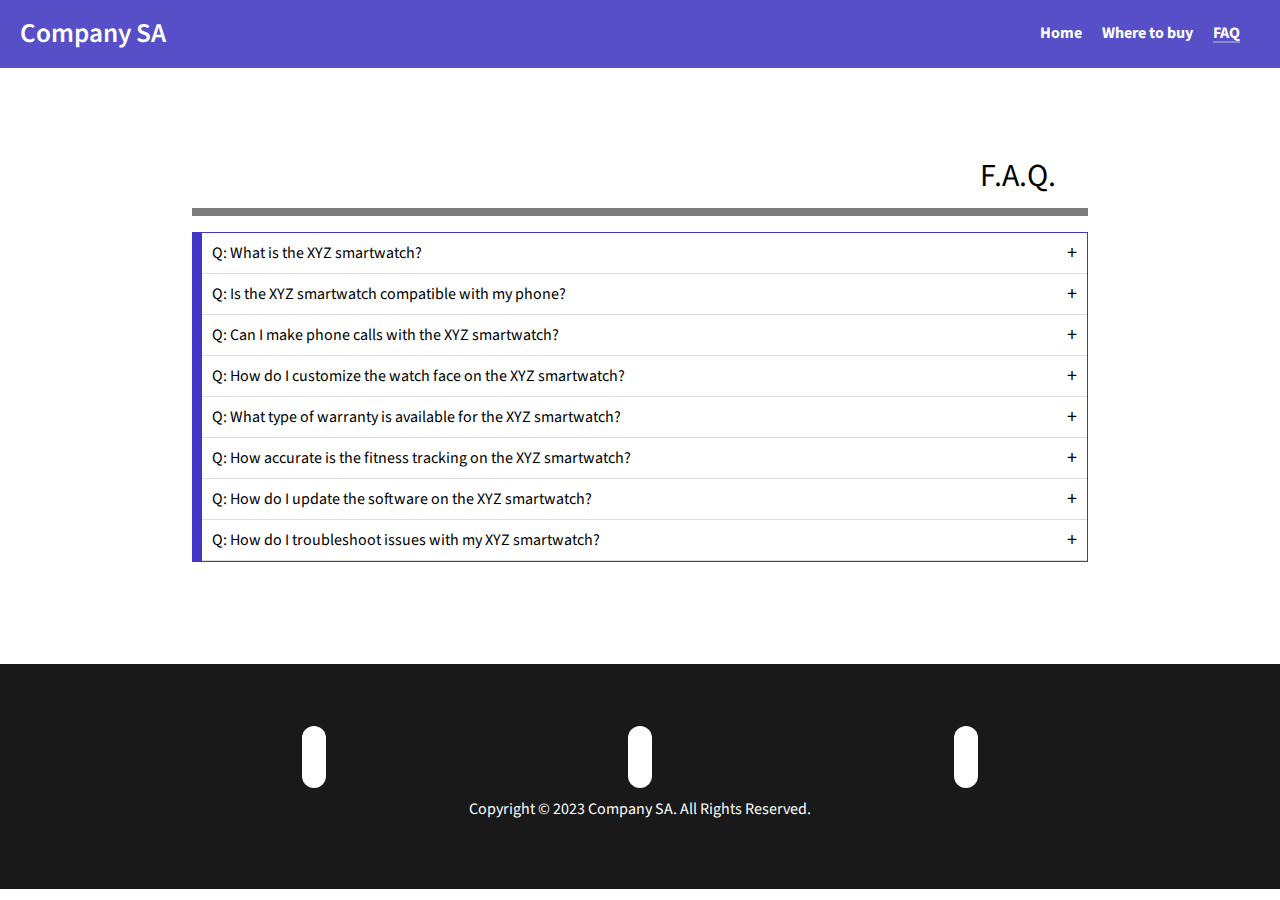
==== pages/faq.html @ 5913a971 "first commit" ====
<!DOCTYPE html>
<html lang="en">

<head>
  <meta charset="UTF-8">
  <meta name="viewport" content="width=device-width, initial-scale=1.0">
  <title>XYZ Smartwatch FAQ | Frequently Asked Questions about XYZ Smartwatch</title>
  <meta name="description" content="Find answers to your questions about XYZ Smartwatch with our comprehensive FAQ page. Learn about features, compatibility, and troubleshooting tips for your smartwatch.">
  <meta name="keywords" content="smartwatch, XYZ smartwatch, FAQ, frequently asked questions, features, compatibility, troubleshooting">

  <!-- CSS -->
  <link rel="stylesheet" href="../css/style.css">
  <!-- Font -->
  <link rel="preconnect" href="https://fonts.googleapis.com">
  <link rel="preconnect" href="https://fonts.gstatic.com" crossorigin>
  <link
    href="https://fonts.googleapis.com/css2?family=Source+Sans+Pro:ital,wght@0,200;0,300;0,400;0,600;0,700;0,900;1,200;1,300;1,400;1,600;1,700;1,900&display=swap"
    rel="stylesheet">
  <!-- Icons -->
  <link rel="stylesheet" href="https://unicons.iconscout.com/release/v4.0.0/css/line.css">


</head>

<body>
  <header class="header">
    <div class="logo">
      <h1><a href="../index.html"><i class="uil uil-watch-alt"></i> Company SA</a></h1>
    </div>
    <nav class="navbar mobile_hidden">
      <ul>
        <li><a href="../index.html">Home</a></li>
        <li><a href="../pages/wheretobuy.html">Where to buy</a></li>
        <li  class="active_page" ><a href="../pages/faq.html">FAQ</a></li>
      </ul>
    </nav>
    <li class="burguer">
      <button><i class="burguer_icon uil uil-bars"></i></button>
    </li>
  </header>
  <i class="uil uil-question-circle background_detail"></i>

  <main class="faq">
    <div>
      <h1 class="faq_content_title">
        F.A.Q.
      </h1>
      <div class="border"></div>
    </div>

    <div class="accordion">
      <div class="accordion-item">
        <div class="accordion-header">
          <h3 class="accordion-title">Q: What is the XYZ smartwatch? </h3>
          <div class="accordion-icon">+</div>
        </div>
        <div class="accordion-content">
          <p>A: The XYZ smartwatch is a wearable device that can be connected to a smartphone or other mobile device to
            provide a variety of features and functionality.

          </p>
        </div>
      </div>
      <div class="accordion-item">
        <div class="accordion-header">
          <h3 class="accordion-title">Q: Is the XYZ smartwatch compatible with my phone?</h3>
          <div class="accordion-icon">+</div>
        </div>
        <div class="accordion-content">
          <p>A: The XYZ smartwatch is designed to work with both iOS and Android smartphones, but it's important to
            check the compatibility of your specific model before purchasing.
          </p>
        </div>
      </div>
      <div class="accordion-item">
        <div class="accordion-header">
          <h3 class="accordion-title">Q: Can I make phone calls with the XYZ smartwatch?
          </h3>
          <div class="accordion-icon">+</div>
        </div>
        <div class="accordion-content">
          <p>A: Some models of the XYZ smartwatch allow you to make and receive phone calls directly from the watch,
            while others only display notifications and require you to use your phone to make calls.</p>
        </div>
      </div>
      <div class="accordion-item">
        <div class="accordion-header">
          <h3 class="accordion-title">Q: How do I customize the watch face on the XYZ smartwatch?
          </h3>
          <div class="accordion-icon">+</div>
        </div>
        <div class="accordion-content">
          <p>A: The process for customizing the watch face on the XYZ smartwatch varies depending on the model, but it
            typically involves selecting a pre-designed watch face from the companion app or creating your own using a
            watch face editor.</p>
        </div>
      </div>
      <div class="accordion-item">
        <div class="accordion-header">
          <h3 class="accordion-title">Q: What type of warranty is available for the XYZ smartwatch?
          </h3>
          <div class="accordion-icon">+</div>
        </div>
        <div class="accordion-content">
          <p>A: The warranty for the XYZ smartwatch varies depending on the manufacturer and retailer, but most models
            come with a limited warranty that covers defects in materials and workmanship for a specified period of
            time.
          </p>
        </div>
      </div>
      <div class="accordion-item">
        <div class="accordion-header">
          <h3 class="accordion-title">Q: How accurate is the fitness tracking on the XYZ smartwatch?
          </h3>
          <div class="accordion-icon">+</div>
        </div>
        <div class="accordion-content">
          <p>
            A: The accuracy of the fitness tracking features on the XYZ smartwatch can vary depending on the model and
            how the device is worn. However, most models use advanced sensors and algorithms to track steps, distance,
            calories burned, and other metrics with a high degree of accuracy.</p>
        </div>
      </div>
      <div class="accordion-item">
        <div class="accordion-header">
          <h3 class="accordion-title">Q: How do I update the software on the XYZ smartwatch?
          </h3>
          <div class="accordion-icon">+</div>
        </div>
        <div class="accordion-content">
          <p>A: The process for updating the software on the XYZ smartwatch can vary depending on the model, but it
            typically involves downloading the latest software update from the companion app and syncing it to the watch
            via Bluetooth.</p>
        </div>
      </div>
      <div class="accordion-item">
        <div class="accordion-header">
          <h3 class="accordion-title">Q: How do I troubleshoot issues with my XYZ smartwatch?
          </h3>
          <div class="accordion-icon">+</div>
        </div>
        <div class="accordion-content">
          <p>A: If you experience any issues with your XYZ smartwatch, the first step is to consult the user manual or
            the manufacturer's website for troubleshooting tips. If the issue persists, you may need to contact customer
            support or seek help from a qualified technician.</p>
        </div>
      </div>
    </div>

  </main>

  <footer>
    <div class="footer_content">
        <div class="footer_links">
            <a href="https://twitter.com">
                <i class="uil uil-twitter"></i>
            </a>
            <a href="https://www.facebook.com">
                <i class="uil uil-facebook-f"></i>
            </a>
            <a href="https://www.apple.com/">
                <i class="uil uil-external-link-alt"></i>
            </a>
        </div>
        <p> Copyright © 2023 Company SA. All Rights Reserved.



        </p>
    </div>
</footer>

  <script src="../app/app.js"></script>
</body>



</html>
---- css/style.css ----
*,
*::before,
*::after {
  box-sizing: border-box; }

* {
  margin: 0;
  padding: 0;
  border: 0;
  font-size: 100%;
  font: inherit;
  vertical-align: baseline; }

body {
  line-height: 1; }

ol,
ul {
  list-style: none; }

a {
  text-decoration: none;
  color: inherit; }

button,
input,
optgroup,
select,
textarea {
  margin: 0;
  font: inherit;
  color: inherit;
  padding: 0;
  border: none;
  outline: none;
  background-color: transparent; }

input[type="search"]::-webkit-search-cancel-button,
input[type="search"]::-webkit-search-decoration {
  -webkit-appearance: none; }

table {
  border-collapse: collapse;
  border-spacing: 0; }

body {
  animation: transitionIn 1s;
  font-family: 'Source Sans Pro', sans-serif; }

@keyframes transitionIn {
  from {
    opacity: 0; }
  to {
    opacity: 1; } }

.active_page {
  border-bottom: 2px solid #8e8aca; }

p {
  line-height: 1.5; }

/* Link styles */
a {
  text-decoration: none; }
  a:hover {
    text-decoration: none; }

a:visited {
  color: #6c757d; }

/* Form styles */
input,
label {
  display: block; }

label {
  margin-bottom: 10px; }

input[type="text"],
input[type="email"],
input[type="password"],
textarea {
  border: 1px solid #ccc;
  padding: 5px 10px;
  margin-bottom: 10px;
  width: 100%;
  font-size: 16px; }

button {
  cursor: pointer; }

.button {
  padding: 1rem;
  color: #ffff;
  padding-left: 3rem;
  padding-right: 3rem;
  border-radius: 50px;
  cursor: pointer;
  background-color: #fb4d4d; }

/* Utility classes */
.text-center {
  text-align: center; }

.mt-10 {
  margin-top: 10px; }

@media (max-width: 767px) {
  .hide-mobile {
    display: none; } }

.custom-shape-divider-bottom-1677745167 {
  position: absolute;
  bottom: 0;
  left: 0;
  width: 100%;
  overflow: hidden;
  line-height: 0; }

.custom-shape-divider-bottom-1677745167 svg {
  position: relative;
  display: block;
  width: calc(163% + 1.3px);
  height: 500px;
  z-index: 0; }

.custom-shape-divider-bottom-1677745167 .shape-fill {
  fill: #FFFFFF; }

@media only screen and (max-width: 576px) {
  /* CSS rules for mobile devices */
  .custom-shape-divider-bottom-1677745167 svg {
    height: 290px; } }

/* Style the header */
header {
  display: flex;
  align-items: center;
  justify-content: space-between;
  padding: 20px;
  background-color: #f8f8f8;
  border-bottom: 1px solid #ddd; }

.header {
  transition: all 0.5s;
  position: fixed;
  background-color: #574fc7;
  grid-area: header;
  border-bottom: 1px solid #574fc7;
  position: fixed;
  top: 0;
  left: 0;
  margin-bottom: 10px;
  z-index: 1000;
  width: 100%; }
  .header nav a {
    color: #ffff; }

.logo h1 a {
  color: #ffff;
  font-size: 1.7rem;
  font-weight: 600; }
  .logo h1 a:hover {
    text-decoration: none; }

.burguer {
  display: none;
  color: #ffff; }

@media only screen and (max-width: 576px) {
  /* CSS rules for mobile devices */
  .header {
    display: flex;
    flex-direction: column;
    align-items: flex-start; }
  .navbar {
    transition: all 1s;
    width: 100%; }
    .navbar ul {
      display: flex;
      flex-direction: column; }
      .navbar ul li {
        margin-top: 2rem; }
  .mobile_hidden {
    display: none; }
  .burguer {
    display: block;
    position: fixed;
    top: 0rem;
    left: 80%; }
    .burguer button {
      background-color: #33333300;
      padding: 1rem; }
      .burguer button i {
        font-size: 2rem; } }

.logo {
  flex: 1; }

.logo img {
  max-width: 100%;
  height: auto; }

.navbar ul {
  display: flex;
  list-style: none; }

.navbar li {
  margin-right: 20px; }

.navbar a {
  color: #333;
  font-weight: bold; }

footer {
  grid-area: footer;
  height: 25vh;
  background-color: #191919;
  display: flex;
  flex-direction: column;
  justify-content: space-around; }
  footer p {
    margin: 1.5rem;
    text-align: center;
    color: #ffff; }

.footer_links {
  margin-top: 1rem;
  display: flex;
  flex-direction: row;
  justify-content: space-evenly; }
  .footer_links a {
    font-style: none;
    padding: 0px;
    margin: 0px;
    text-decoration: none;
    color: inherit; }
  .footer_links i {
    font-size: 2rem;
    background-color: #ffff;
    border-radius: 50px;
    padding: .5rem .75rem; }

@media only screen and (min-width: 1366px) {
  .footer_content {
    width: 30rem;
    display: block;
    margin: 0 auto;
    margin-top: 1rem; } }

@media only screen and (min-width: 793px) {
  .footer_links {
    margin-top: 2rem; } }

.body_index {
  overflow-x: hidden;
  display: grid;
  grid-template-areas: "header" "main" "footer";
  grid-template-rows: auto 1fr auto;
  grid-template-columns: 1fr;
  min-height: 100vh; }

.main_index {
  grid-area: main; }

.top {
  min-height: 100vh;
  background-color: #574fc7;
  transition: all 0.5s; }

.top_intro-colorbuttons {
  display: flex;
  flex-direction: row; }
  .top_intro-colorbuttons button {
    width: 1rem;
    height: 1rem;
    margin: .1rem;
    border-radius: 50%;
    flex-shrink: 0;
    position: relative;
    border: solid 2px #747474;
    background-color: #eee;
    padding: 0.7rem;
    box-sizing: content-box;
    display: inline-block;
    cursor: pointer; }
  .top_intro-colorbuttons #black {
    background-color: #1c1c1c; }
  .top_intro-colorbuttons #blue {
    background-color: #000096; }
  .top_intro-colorbuttons #red {
    background-color: #c20000; }

.top_intro {
  position: relative;
  display: grid;
  grid-template-columns: repeat(2, 1fr);
  grid-template-rows: 1fr;
  z-index: 111; }

.top_intro-title {
  color: #ffff;
  grid-area: 1 / 1 / 2 / 2;
  display: flex;
  flex-direction: column;
  justify-content: center;
  position: relative;
  left: 2rem;
  margin-left: 5%; }
  .top_intro-title h1 {
    font-size: 4rem;
    font-weight: 900; }

.top_intro-imgs {
  display: flex;
  flex-direction: column;
  height: 40rem;
  overflow: hidden;
  transition: all .5s; }
  .top_intro-imgs img {
    transition: all .5s;
    grid-area: 1 / 1 / 2 / 2;
    width: 20rem;
    transform: rotate(10deg); }

.imagen_topintro:nth-child(2) {
  opacity: 0;
  width: 35rem; }

.imagen_topintro:nth-child(3) {
  opacity: 0;
  width: 36rem; }

.top_intro_buttons {
  margin-top: 2rem; }
  .top_intro_buttons .button {
    padding: 1rem;
    padding-left: 2rem;
    padding-right: 2rem;
    border-radius: 50px;
    color: #ffff;
    background-color: #fb4d4d; }
    .top_intro_buttons .button:last-child {
      background-color: #33333300;
      margin-left: .5rem;
      border: 2px solid #ffff; }

.middle {
  padding-bottom: 10%; }

.middle_intro {
  display: grid;
  grid-template-columns: 0.8fr 1fr;
  grid-template-rows: 1fr; }

.middle_img {
  margin-left: 10%; }
  .middle_img img {
    filter: drop-shadow(2px 2px 2px #282828); }

.middle_text {
  margin-top: 15%; }
  .middle_text h3 {
    color: #333;
    font-size: 5rem;
    margin-bottom: 1rem; }
    .middle_text h3 span {
      font-weight: 800; }
  .middle_text p {
    color: #333;
    font-size: 2rem;
    font-weight: 100; }
  .middle_text a {
    display: block;
    margin-top: 1.5rem;
    width: 23rem;
    text-align: center;
    color: #ffff; }
  .middle_text ul,
  .middle_text i {
    font-weight: 100; }

.bottom_content {
  padding: 10%; }
  .bottom_content p {
    font-size: .5rem;
    color: #ffff;
    text-align: center;
    font-weight: 100; }

.bottom_text {
  margin-bottom: 10%; }
  .bottom_text h5 {
    text-align: center;
    color: #ffff;
    font-size: 3rem;
    margin-bottom: 1rem;
    font-weight: 600; }
  .bottom_text p {
    font-size: 1rem;
    font-weight: 100;
    color: #ffff;
    text-align: center; }

.iframe-container {
  position: relative;
  width: 100%;
  padding-bottom: 56.25%;
  height: 0; }

.iframe-container iframe {
  position: absolute;
  top: 0;
  left: 0;
  width: 100%;
  height: 100%;
  border-radius: 25px; }

@media only screen and (min-width: 769px) and (max-width: 1367px) {
  /* CSS rules for large desktops */
  .middle_img {
    margin-left: 4%; }
  .middle_text h3 {
    font-size: 4.6rem; } }

@media only screen and (min-width: 1300px) {
  .top {
    position: relative;
    top: 2rem; }
  .top_intro {
    column-gap: 13rem;
    position: relative; }
  .top_intro-title {
    display: flex;
    position: relative;
    bottom: 3.5rem;
    left: 3rem;
    margin-left: 15%; }
    .top_intro-title h1 {
      margin-bottom: 1%; }
    .top_intro-title p {
      text-align: left; }
  .top_intro-imgs img {
    margin-top: 5%;
    width: 30rem;
    filter: drop-shadow(2px 2px 2px #282828); }
  .top_intro_h1-buttons {
    margin-top: 1rem; }
    .top_intro_h1-buttons button:last-child {
      margin-left: 1rem; } }

@media only screen and (max-width: 768px) {
  .top {
    min-height: 80vh;
    height: 80vh; }
  .top_intro-title {
    margin: 5%;
    top: 5rem;
    left: 0rem; }
  /* CSS rules for mobile devices */
  .top_intro {
    display: flex;
    flex-wrap: wrap;
    justify-content: center; }
  .top_intro-imgs {
    margin-top: 5.5rem;
    width: 21rem;
    height: 24rem; }
  .imagen_topintro:nth-child(2) {
    opacity: 0;
    width: 23.5rem;
    position: relative;
    right: 1.3rem; }
  .imagen_topintro:nth-child(3) {
    opacity: 0;
    width: 23rem;
    position: relative;
    right: 1.3rem; }
  .middle {
    margin-top: 3rem; }
  .middle_intro {
    margin-top: 23rem;
    display: flex;
    flex-wrap: wrap; }
  .middle_img {
    margin-left: 0%; }
    .middle_img img {
      width: 100%;
      left: 0px;
      margin: 0px; }
  .middle_text {
    margin: 5%; }
    .middle_text h3 {
      font-size: 3rem;
      text-align: center; }
    .middle_text p {
      text-align: center; }
    .middle_text ul {
      display: block;
      margin: .5rem auto;
      width: 15rem; }
      .middle_text ul li {
        font-size: 1.3rem; }
    .middle_text a {
      display: block;
      margin: 0 auto;
      width: 90%;
      margin-top: 2rem; }
  .top_intro_h1-buttons {
    margin-top: 1.5rem; } }

.background_detail {
  color: #4037c71f;
  width: 30rem;
  font-size: 30rem;
  position: absolute;
  top: 0;
  left: 0;
  transform: translate(-35%, -15%);
  z-index: -1111; }

.faq {
  margin: auto;
  margin-top: 10%;
  width: 70%;
  margin-bottom: 8%; }

.faq_content_title {
  padding: 2rem;
  font-size: 2rem;
  text-align: right; }

.faq_content {
  padding: 1rem; }

.accordion {
  border: 1px solid #4037c7;
  border-left: 10px solid #4037c7; }

.accordion-header {
  display: flex;
  justify-content: space-between;
  align-items: center;
  cursor: pointer;
  padding: 10px;
  transition: all 0.3s ease;
  border-bottom: 1px solid #ddd; }

.accordion-title {
  margin: 0; }

.accordion-icon {
  font-size: 20px;
  transition: transform 0.3s ease; }

.accordion-content {
  max-height: 0;
  overflow: hidden;
  padding: 0 10px;
  transition: max-height 0.3s ease; }

.accordion-item.active .accordion-content {
  max-height: 500px;
  /* adjust as needed */
  padding: 0px 10px; }

.accordion-item.active .accordion-icon {
  transform: rotate(45deg); }

@media only screen and (max-width: 768px) {
  .faq {
    margin-top: 3rem;
    width: 90%; }
  .accordion {
    margin: 0px;
    border: 1px none #111111;
    border-left: 10px none #111111; }
  .faq_content_title {
    text-align: center;
    margin-bottom: 0rem; }
  .border {
    height: .2rem;
    width: 100%;
    background-color: #7d7d7d;
    position: relative;
    bottom: 1rem; } }

.wheretobuy_content {
  margin: auto;
  margin-top: 10%;
  width: 70%;
  padding: 10px;
  height: 20rem;
  height: 100%; }

.border {
  height: .5rem;
  width: 100%;
  background-color: #7d7d7d;
  position: relative;
  bottom: 1rem; }

.wheretobuy_content_title {
  font-size: 2rem;
  text-align: right;
  padding: 2rem; }

.wheretobuy_blocks {
  display: flex;
  flex-wrap: wrap;
  justify-content: center;
  margin-bottom: 3rem; }

.wheretobuy_block {
  display: flex;
  flex-direction: column;
  align-items: center;
  text-align: center;
  background-color: #f2f2f2;
  color: #444;
  border: 2px solid #ddd;
  border-radius: 5px;
  font-size: 16px;
  width: 10.8rem;
  border-radius: 15px;
  margin: 1rem; }
  .wheretobuy_block img {
    height: 3rem; }

.wheretobuy_block-element {
  margin: 5px; }

h2.wheretobuy_block-element {
  font-weight: 800; }

button.wheretobuy_block-element {
  white-space: nowrap;
  text-align: center;
  background-color: #f2f2f2;
  color: #444;
  border: 2px solid #ddd;
  border-radius: 5px;
  padding: 10px 30px;
  font-size: 16px; }

@media only screen and (max-width: 750px) {
  .wheretobuy_content {
    margin: 5%;
    margin-top: 3rem;
    width: 90%;
    padding: 10px;
    height: 100%; }
  .wheretobuy_content_title {
    text-align: center;
    margin-bottom: 0rem; } }
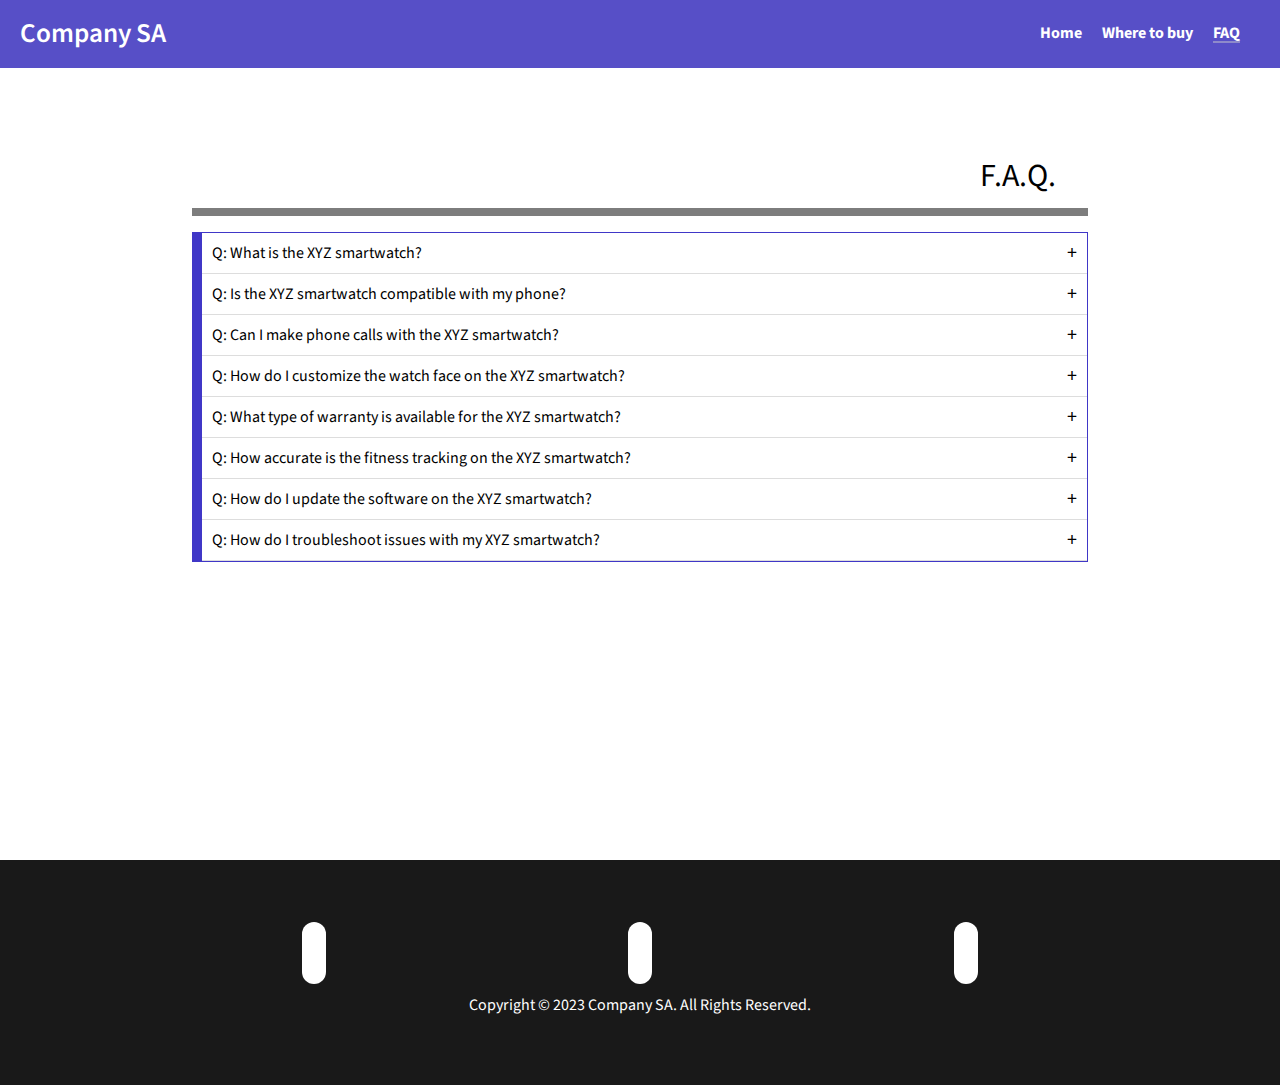
==== commit 6bdc72d2: "Updated media queries for better responsiveness on smaller devices." ====
--- a/pages/faq.html
+++ b/pages/faq.html
@@ -22,7 +22,7 @@
 
 </head>
 
-<body>
+<body class="body_faq">
   <header class="header">
     <div class="logo">
       <h1><a href="../index.html"><i class="uil uil-watch-alt"></i> Company SA</a></h1>
--- a/css/style.css
+++ b/css/style.css
@@ -127,10 +127,17 @@
 .custom-shape-divider-bottom-1677745167 .shape-fill {
   fill: #FFFFFF; }
 
-@media only screen and (max-width: 576px) {
-  /* CSS rules for mobile devices */
+@media screen and (min-height: 895px) and (max-height: 1000px) {
   .custom-shape-divider-bottom-1677745167 svg {
-    height: 290px; } }
+    height: 550px; } }
+
+@media only screen and (max-width: 476px) {
+  .custom-shape-divider-bottom-1677745167 svg {
+    height: 450px; } }
+
+@media only screen and (max-width: 376px) {
+  .custom-shape-divider-bottom-1677745167 svg {
+    height: 250px; } }
 
 /* Style the header */
 header {
@@ -424,6 +431,12 @@
     margin-left: 4%; }
   .middle_text h3 {
     font-size: 4.6rem; } }
+
+@media screen and (min-height: 895px) {
+  .middle_intro {
+    margin-top: 1rem;
+    position: relative;
+    bottom: 8rem; } }
 
 @media only screen and (min-width: 1300px) {
   .top {
@@ -587,6 +600,10 @@
     position: relative;
     bottom: 1rem; } }
 
+@media screen and (min-height: 800px) and (max-height: 1000px) {
+  .faq {
+    height: 70vh; } }
+
 .wheretobuy_content {
   margin: auto;
   margin-top: 10%;
